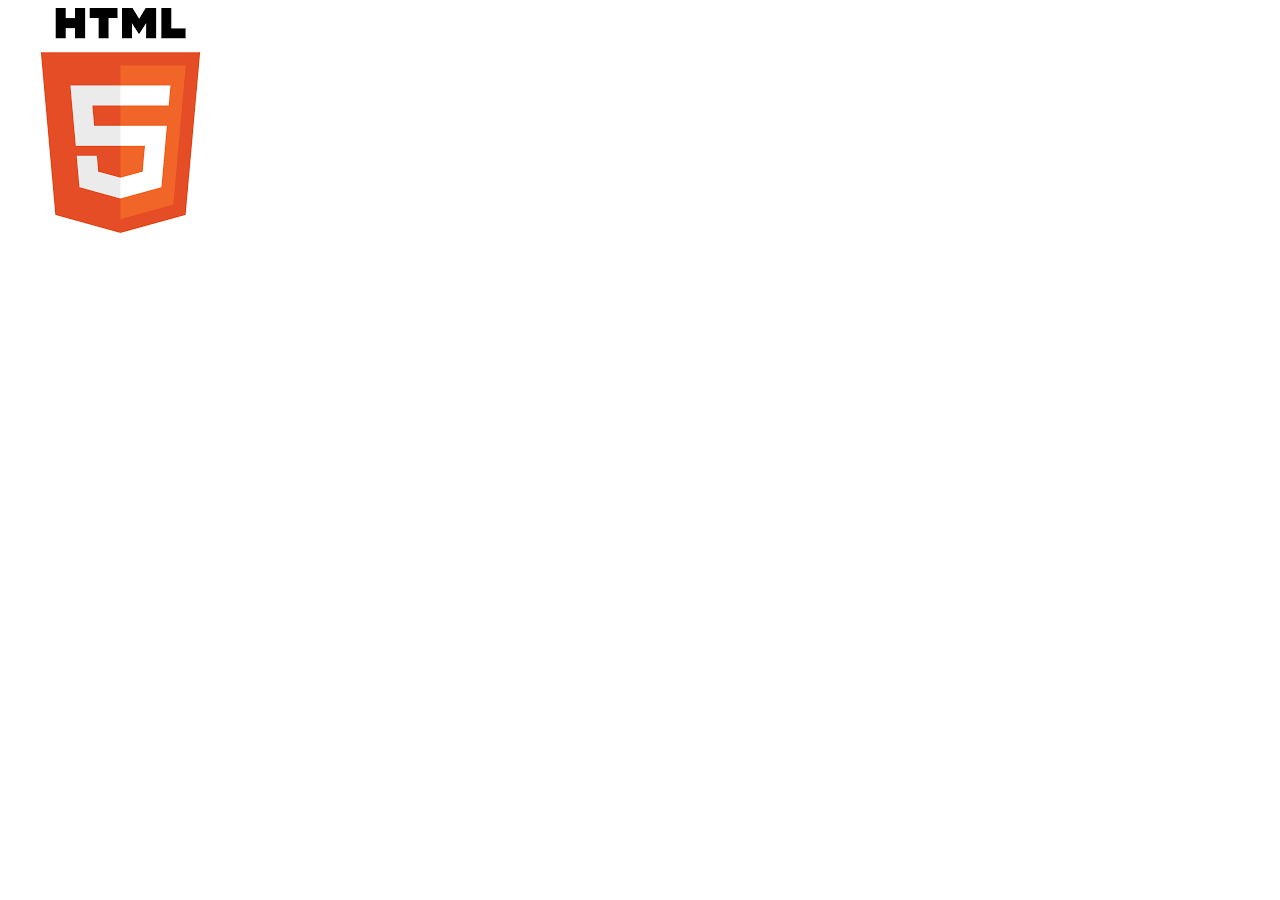
==== index.html @ 3e7c4c12 "Update index.html" ====
<!DOCTYPE html>
<html>
  <head>
    <meta charset="utf-8">
    <title>Costa Borsas' INST377 Spring Test Page</title>
  </head>
  <body>
    <img src="test-site/images/html.png" alt="My test image">
  </body>
</html>
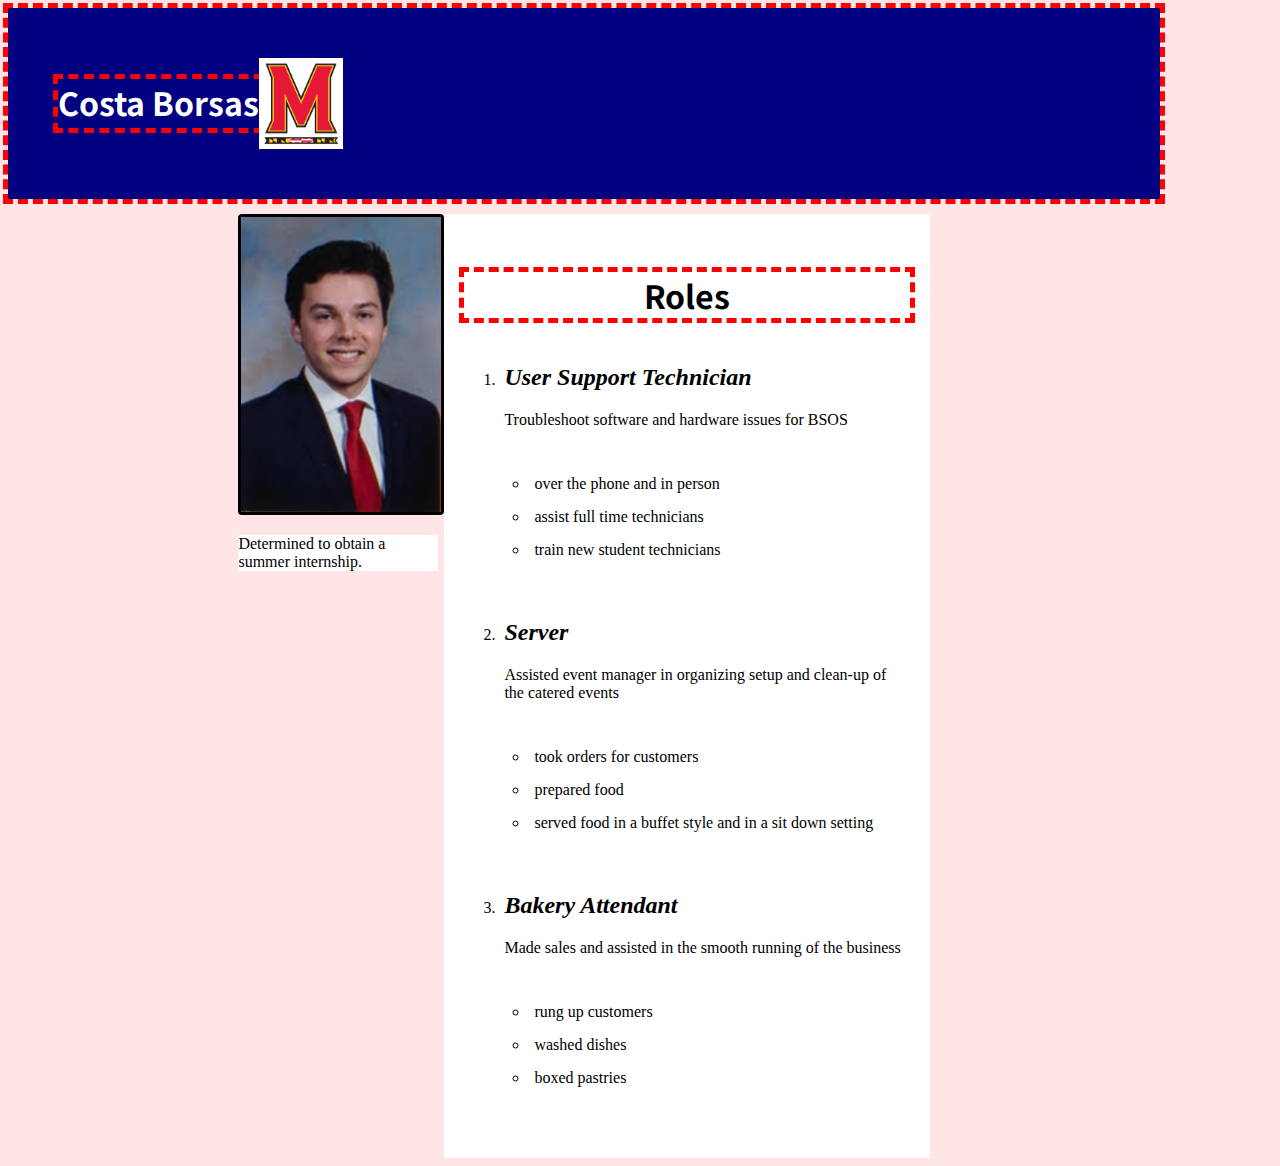
==== commit 5c4ef032: "css" ====
--- a/index.html
+++ b/index.html
@@ -1,10 +1,56 @@
 <!DOCTYPE html>
 <html>
-  <head>
-    <meta charset="utf-8">
-    <title>Costa Borsas' INST377 Spring Test Page</title>
-  </head>
-  <body>
-    <img src="test-site/images/html.png" alt="My test image">
-  </body>
+    <head>
+        <link rel = "stylesheet" href = "styles.css">
+        <title>Resume_Costa_Borsas</title>
+        <link href="https://fonts.googleapis.com/css?family=Noto+Sans+TC&display=swap" rel="stylesheet">
+    </head>
+    <div class="header">
+        <h1>Costa Borsas</h1>
+        <img src="Images/umd logo.jpeg" alt="umd logo">
+    </div>
+    <body>
+        <div class="wrapper">
+            <div class="content">
+                <div class="picture">
+                    <img src="Images/Pro_photo.PNG" alt="Profile picture">
+                    <p>Determined to obtain a summer internship.</p>
+                </div>
+                <div class="history">
+                    
+                    <ol>
+                        <h1>Roles</h1>
+                        <li>
+                            <h2>User Support Technician</h2>
+                            <p>Troubleshoot software and hardware issues for BSOS</p>
+                            <ul> 
+                                <li>over the phone and in person</li>
+                                <li>assist full time technicians</li>
+                                <li>train new student technicians</li>
+                            </ul>
+                        </li>
+                        <li>
+                            <h2>Server</h2>
+                            <p>Assisted event manager in organizing setup and clean-up of the catered events
+                            </p>
+                            <ul> 
+                                <li>took orders for customers</li>
+                                <li>prepared food</li>
+                                <li>served food in a buffet style and in a sit down setting</li>
+                            </ul>
+                        </li>
+                        <li>
+                            <h2>Bakery Attendant</h2>
+                            <p>Made sales and assisted in the smooth running of the business</p>
+                            <ul> 
+                                <li>rung up customers</li>
+                                <li>washed dishes</li>
+                                <li>boxed pastries</li>
+                        </li>
+                    </ol>
+                </div>
+            </div>
+        </div>
+
+    </body>
 </html>--- a/styles.css
+++ b/styles.css
@@ -0,0 +1,93 @@
+body{
+    background-color: #ffe5e5;
+    max-width: 90%;
+}
+
+h1 {
+    outline: 5px dashed red;
+    text-align: center;
+    font-family: 'Noto Sans TC';
+
+}
+
+h2 {
+    font-style: italic;
+}
+
+.container {
+    outline: 5px dashed red;
+    display: flex;
+    flex-direction: row;
+    justify-content: space-between;
+    padding: 5px;
+    background: white;
+}
+
+.header {
+    display: flex;
+    flex-wrap: wrap;
+    outline: 5px dashed red;
+    flex-direction: row;
+    max-width: 100%;
+    background-color:navy;
+    color: white;
+    align-content: space-between;
+    padding: 50px;
+    margin-bottom: 15px;
+}
+
+img {
+    max-width: 8%;
+}
+
+.picture img {
+    max-width: 200px;
+    border-style: solid;
+    border-radius: 4px;
+}
+.wrapper {
+    display: flex;
+    margin-left: auto;
+    margin-right: auto;
+    justify-content: center;
+    max-width: 60%;
+}
+
+.content {
+    max-width: 960px;
+    align-content: center;
+    display: flex;
+
+
+
+}
+
+.picture p {
+    background: white;
+    max-width: 200px;
+
+}
+
+.history {
+    background: white;
+}
+
+ol {
+    padding: 20px;
+ }
+
+ ul {
+    background: white;
+    padding: 20px;
+  }
+  
+  ol li {
+    background: white;
+    padding: 5px;
+    margin-left: 35px;
+  }
+  
+  ul li {
+    background: white;
+    margin: 5px;
+  }